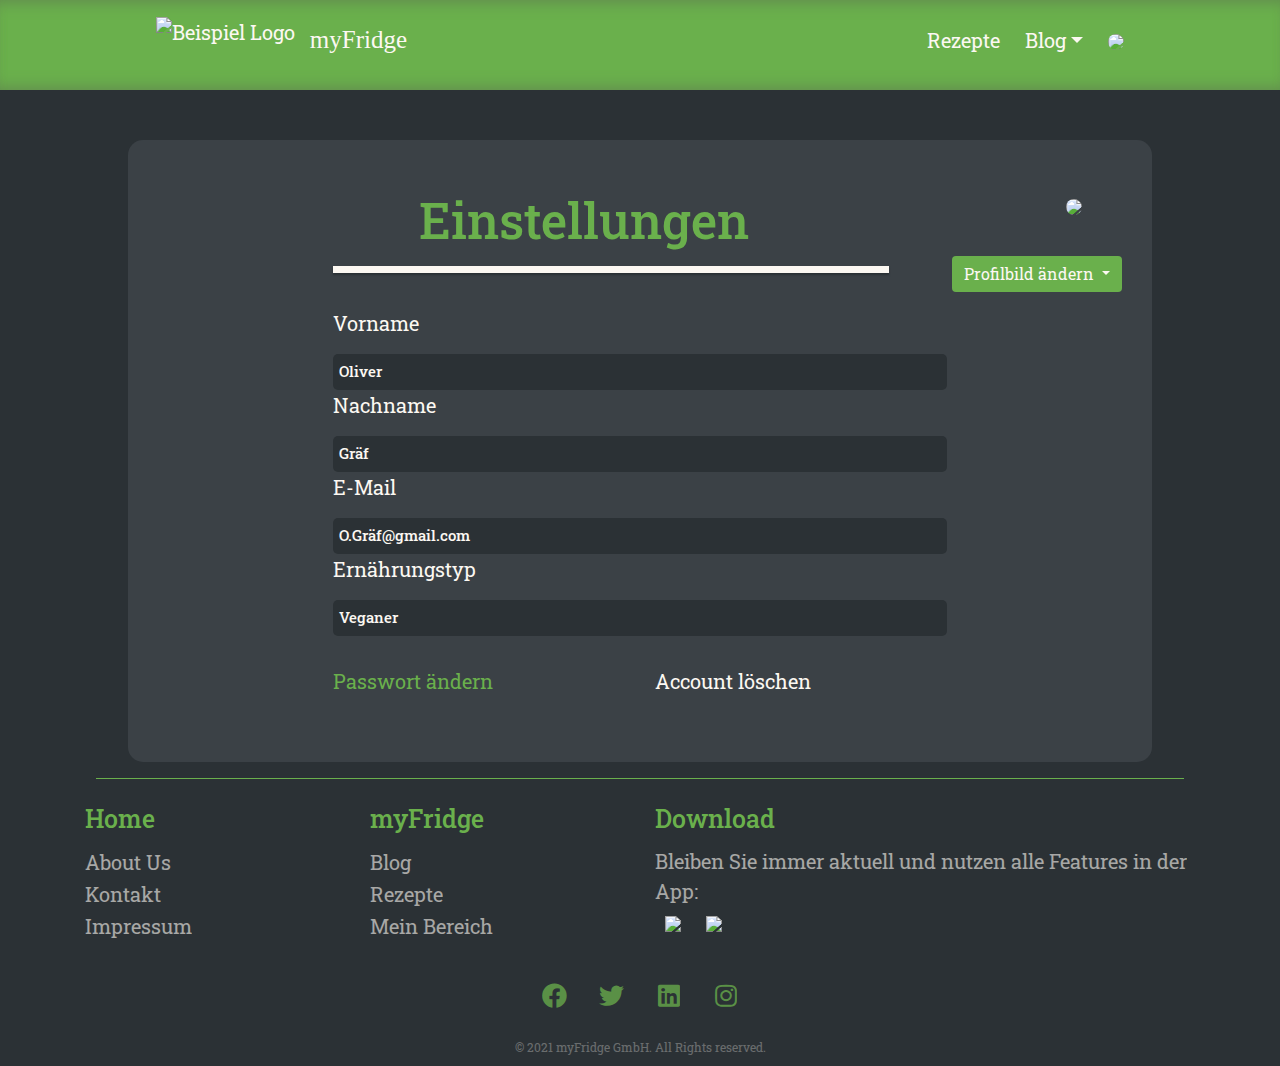
==== Einstellungen.html @ abc2461f "Create Einstellungen.html" ====
<!DOCTYPE html>
<html>

<head>
	<meta charset="utf-8">
	<meta name="viewport" content="width=device-width, initial-scale=1.0">
	<title>Home</title>
	<link rel="stylesheet" href="https://cdnjs.cloudflare.com/ajax/libs/twitter-bootstrap/4.1.3/css/bootstrap.min.css">
	<link rel="stylesheet" href="https://cdnjs.cloudflare.com/ajax/libs/font-awesome/4.7.0/css/font-awesome.min.css">
	<link rel="stylesheet" href="https://cdnjs.cloudflare.com/ajax/libs/font-awesome/5.15.1/css/all.min.css">
	<link rel="stylesheet" href="/style_main.css">
	<link rel="stylesheet" href="/style_meinBereich.css">
  <link rel="canonical" href="https://getbootstrap.com/docs/4.0/examples/floating-labels/">
</head>

<body>
	<!-- Header -->
	
		<div class="header-blue">
			<nav class="navbar navbar-dark navbar-expand-md navigation-clean-search">
				<div class="container">
					<img src="/Bilder/fridge.png" alt="Beispiel Logo" style ="height: 45px; margin-right:15px;">
                 <a class="navbar-brand" href="/index.html">myFridge</a><button class="navbar-toggler" data-toggle="collapse" data-target="#navcol-1"><span class="sr-only">Toggle navigation</span><span class="navbar-toggler-icon"></span></button>
                    <div class="collapse navbar-collapse"
                        id="navcol-1"> 
                       <form class="form-inline mr-auto" target="_self">
                        </form>
                        
                        <ul class="nav navbar-nav">
                           <span class="navbar-text"> <a href="#" class="login" >Rezepte</a></span>
                            <li class="dropdown"><a class="dropdown-toggle nav-link dropdown-toggle" data-toggle="dropdown" aria-expanded="false" href="#" style="margin-left:25px; margin-right: 0px; color: #FCF8F2;outline:none;" >Blog</a>
                                <div class="dropdown-menu" role="menu"><a class="dropdown-item" role="presentation" href="#">FAQ</a><a class="dropdown-item" role="presentation" href="#">Second Item</a><a class="dropdown-item" role="presentation" href="#">Third Item</a></div>
                            </li>
                           
                            
                       </ul> 
                     </div> 
                     <a href="/MeinBereich.html" style="text-decoration:none;"> &nbsp; &nbsp;&nbsp;&nbsp;<img src="Bilder/avatare/standard.png" style="height:50px;border-radius:25px;"> </a>
                </div>
            </nav> 
            
      </div>
    
    <!-- Header Ende -->

    <!-- To Top Button -->
    <button onclick="topFunction()" id="myBtn" title="Go to top"><i class="fas fa-caret-up"></i></button>
    <!-- End Button to top -->

<div class="box_style">
  <div class="row">
    <div class="col-md-9">
      <h1 style="padding-left:20%;right:30%;"> Einstellungen  </h1>
      <hr class="textbox" style="left:30%;right:25%;">
    </div>
    <div class="col-md-3" style="text-align:right;">
      <img id="toggleImage" src="Bilder/avatare/standard.png" style="height:100px;margin-right:70px; border-radius:50px;">
      <p>
        <div class="dropdown";>
          <button class="btn btn-secondary dropdown-toggle" type="button" id="dropdownMenuButton" data-toggle="dropdown" aria-haspopup="true" aria-expanded="false">
          Profilbild ändern
          </button> &nbsp;&nbsp;&nbsp;&nbsp;&nbsp;
      <div class="dropdown-menu settings" aria-labelledby="dropdownMenuButton">
        <a class="dropdown-item settings" onclick="toggleImage(1);" href="#">Frau</a>
        <a class="dropdown-item settings" onclick="toggleImage(2);"  href="#">Mann</a>
        <a class="dropdown-item settings" onclick="toggleImage(3);" href="#">Standard</a>
      </div>
      </div>
        <!--
        <a class="dropdown-toggle" data-toggle="dropdown" aria-expanded="false" href="#" style="color: #FCF8F2;outline:none;" >Profilbild ändern</a>
          <div class="dropdown-menu" role="menu"><a class="dropdown-item" role="presentation" href="#" onclick="toggleImage(1)">Woman</a><a class="dropdown-item" role="presentation" href="#" onclick="toggleImage(2)">Man</a><a class="dropdown-item" role="presentation" href="#" onclick="toggleImage(3)">Standard</a></div>
          -->
      </p>
      <script>
      function toggleImage(imgEl) {
      var img1 = "Bilder/avatare/woman.png";
      var img2 = "Bilder/avatare/man.png";
      var img3 = "Bilder/avatare/standard.png";
   
      var imgElement = document.getElementById('toggleImage');

      if(imgEl === 1)
        {
          imgElement.src = (imgElement.src === img1)? img2 : img1;
        }else if(imgEl ===2){
          imgElement.src = (imgElement.src === img2)? img1 : img2;
        }else if(imgEl ===3){
          imgElement.src = (imgElement.src === img3)? img1 : img3;
        }
      }
</script>




    </div>
  </div>
  <div class="row boody">
    <div class="col-md">    
      <p>Vorname</p>
      <div contenteditable="true" class="setting_elements_style"><h4>Oliver</h4></div>
      
      <p class="settings_elements_style">Nachname</p>
      <div contenteditable="true" class="setting_elements_style"><h4>Gräf</h4></div>
      <p class="settings_elements_style">E-Mail</p>
      <div contenteditable="true" class="setting_elements_style"><h4>O.Gräf@gmail.com</h4></div>
      <p class="settings_elements_style">Ernährungstyp </p>
      <div contenteditable="true" class="setting_elements_style"><h4>Veganer</h4></div>
      <br>
    </div>
  </div>
  <div class="row boody">
    <div class="col-md-6">
      <p style="color:#6AB04C;">Passwort ändern</p>
    </div>
    <div class="col-md-6">
      <p>Account löschen</p>
    </div>
  </div>
</div>
   
<!-- Footer -->
  <hr class = "footerline"> 
    <div class="footer">
        <footer>
            <div class="container">
                <div class="row">
                  
                    <div class="col-sm-6 col-md-3 item">
                        <h3>Home</h3>
                        <ul>
                            <li><a href="#">About Us</a></li>
                            <li><a href="#">Kontakt</a></li>
                            <li><a href="/Impressum.html">Impressum</a></li>
                        </ul>
                    </div>
                    <div class="col-sm-6 col-md-3 item">
                        <h3>myFridge</h3>
                        <ul>
                            <li><a href="#">Blog</a></li>
                            <li><a href="#">Rezepte</a></li>
                            <li><a href="/MeinBereich.html">Mein Bereich</a></li>
                        </ul>
                    </div>
                    <div class="col-md-6 item text">
                        <h3>Download</h3>
                        <p>Bleiben Sie immer aktuell und nutzen alle Features in der App:</p>
                       <a href="#"><img class = "app" src="/Bilder/applestore.png" height="45"></a>
                        <a href="#">
                        <img class = "app" src=" /Bilder/googleplay.png" height="45"></a>
                    </div>
                    <div class="col item social">
                        <a href="#"><i class="fab fa-facebook"></i></a>
                        <a href="#"><i class="fab fa-twitter"></i></a>
                        <a href="#"><i class="fab fa-linkedin"></i></a>
                        <a href="#"><i class="fab fa-instagram"></i></a>
                    </div>
                </div>
                <p class="copyright">© 2021 myFridge GmbH. All Rights reserved. </p>
            </div>
        </footer>
    </div>
<!-- Footer Ende -->

<!-- Login -->
  <div class="modal fade" id="loginModal" tabindex="-1" role="dialog">
    <div class="modal-dialog modal-dialog-centered" role="document">
        <div class="modal-content">
            <div class="modal-header border-bottom-0">
              <button type="button" class="close">
                <span>&times;</span>
              </button>
            </div>
            <div class="modal-body">
              <div class="form-title text-center">
                <h1>Login</h1>
              </div>
              <div class="d-flex flex-column text-center">
                <form>
                  <div class="form-group">
                    <input class="form-control" type="email" id="email1" placeholder="Deine Email-Adresse...">
                  </div>
                  <div class="form-group">
                    <input type="password" class="form-control" id="password1" placeholder="Dein Passwort...">
                  </div>
                  <div class="signup-section text-left">
                    <h4><a href="#">Passwort vergessen?</a><h4>
                  </div>
                  <button type="button" class="btn btn-block btn-round">Login</button>
                </form>
              </div>
            </div>
              <div class="modal-footer justify-content-center">
                <div class="signup-section">
                  <h4>Noch kein Mitglied? <a href="/registrierung.html">Jetzt Registrieren</a></h4>
                </div>
              </div>
        </div>
    </div>
  </div>
<!-- Login Ende-->    

<script src="/script.js"></script>
<script src="https://cdnjs.cloudflare.com/ajax/libs/jquery/3.2.1/jquery.min.js"></script>
<script src="https://cdnjs.cloudflare.com/ajax/libs/twitter-bootstrap/4.1.3/js/bootstrap.bundle.min.js"></script>
   
   
   
<script>
  //Get the button:
  mybutton = document.getElementById("myBtn");

  // When the user scrolls down 20px from the top of the document, show the button
  window.onscroll = function() {scrollFunction()};

  function scrollFunction() {
    if (document.body.scrollTop > 20 || document.documentElement.scrollTop > 20) {
      mybutton.style.display = "block";
    } else {
      mybutton.style.display = "none";
    }
  }

  // When the user clicks on the button, scroll to the top of the document
  function topFunction() {
    document.body.scrollTop = 0; // For Safari
    document.documentElement.scrollTop = 0; // For Chrome, Firefox, IE and Opera
      }
</script>


</body>

</html>
---- style_main.css ----
@import url('https://fonts.googleapis.com/css2?family=Roboto+Slab:wght@500&display=swap');

@font-face {
    font-family: 'Pineapple Grass';
    src: url('Pineapple Grass.otf')
    format('otf');
}

* {
    box-sizing: border-box;
    margin: 0;
    padding: 0;
  }

section.content {
    margin-top:10px;
    margin-left: 10%;
    margin-right: 10%;
    margin-bottom: 10px;
}
/* Änderung der markierten Hintergrund-Farbe*/
::-moz-selection { background: #6AB04C; color: #FCF8F2;  }
::selection { background: #6AB04C; color: #FCF8F2; }

html {
    background: #FCF8F2;
    -webkit-font-smoothing: antialiased; 
    scroll-behavior: page;
}

body {
    background:#2b3135;
    color: #FCF8F2;
    font-family: 'Roboto Slab', serif;
    font-size: 20px;
}

h1 {
  font-size: 50px;
}

h2 {
  font-size: 35px;
}

h4 {
  font-size: 15px;
}

h5 {
  font-size: 12px;
  font-weight: lighter;
}

a:link {
  color: #FCF8F2;
  background-color: transparent;
  text-decoration: none;
}

a:visited {
  color: #FCF8F2;
  background-color: transparent;
  text-decoration: none;
}

/* Top Button */
#myBtn {
  display: none; /* Hidden by default */
  position: fixed; /* Fixed/sticky position */
  bottom: 20px; /* Place the button at the bottom of the page */
  right: 30px; /* Place the button 30px from the right */
  z-index: 99; /* Make sure it does not overlap */
  border: none; /* Remove borders */
  outline: none; /* Remove outline */
  background-color: #6AB04C; /* Set a background color */
  color: #2B3135; /* Text color */
  cursor: pointer; /* Add a mouse pointer on hover */
  padding: 15px; /* Some padding */
  border-radius: 10px; /* Rounded corners */
  font-size: 18px; /* Increase font size */
}

#myBtn:hover {
  /*background-color: #555;  Add a dark-grey background on hover */
  color: #FCF8F2;
}

/* Top Button Ende */
a.logbtn{
  color:#FCF8F2;
}
a.logbtn:hover{
  text-decoration:none;
  color:#2b3135;
}
/* Header-Bereich*/
.header-blue {
  /*background:linear-gradient(135deg, #172a74, #21a9af);*/
  background-color:#6AB04C;
  padding-bottom:1 px;
  font-family:'Roboto Slab', serif;
  box-shadow: 
        inset 0px 12px 15px -10px rgb(97, 138, 78),
        inset 0px -12px 15px -10px rgb(97, 138, 78);
  
}


/*
hr.header {
    border: 0;
    width: 90%;
    height: 0.1px;
    background-color: #FCF8F2;  
}*/

@media (min-width:768px) {
  .header-blue {
    padding-bottom: 10px;
  }
}

.header-blue .navbar {
  background:transparent;
  padding-top:.75rem;
  padding-bottom:.75rem;
  color:#FCF8F2;
  border-radius:0;
  box-shadow:none;
  border:none;
  
}

.header-blue .container {
  margin-left: 10%;
  margin-right: 10%;
}

@media (min-width:768px) {
  .header-blue .navbar {
    padding-top:1rem;
    padding-bottom:1rem;
  }
}

.header-blue .navbar .navbar-brand {
  font-size: 25px;
  font-family: Pineapple Grass;
  color:inherit;
  text-decoration: none;  
}

.header-blue .navbar .navbar-brand:hover {
  color:#2B3135;
   border-bottom: 4px solid #2B3135;
   transition: 0.4s;
}

.header-blue .navbar .navbar-collapse {
  border-top:1px solid rgba(255,255,255,0.3);
  margin-top:.5rem;
  text-align: left;
}

@media (min-width:768px) {
  .header-blue .navbar .navbar-collapse {
    border-color:transparent;
    margin:0;
  }
}

.header-blue .navbar .navbar-collapse span .login {
  color:#FCF8F2;
  text-decoration:none;
  margin-left: 25px;
  outline:none;
}
.header-blue .navbar .navbar-collapse span .login:visited {
  outline:none;
}

.header-blue .navbar .navbar-collapse span .login:hover {
  color:#2B3135;
  border-bottom: 4px solid #2B3135;
   transition: 0.4s;
   outline:none;
  
  
}


.header-blue .navbar .navbar-toggler {
  border-color:rgba(255,255,255,0.3);
}

.header-blue .navbar .navbar-toggler:hover, .header-blue .navbar-toggler:focus {
  color:#6AB04C;
  background:none;
}

.header-blue .navbar .navbar-nav a.active, .header-blue .navbar .navbar-nav > .show .dropdown-item {
  background: none;
  box-shadow:none;
  
}

@media (min-width: 768px) {
  
  .header-blue .navbar-nav .nav-link {
    padding-left:.7rem;
    padding-right:.7rem;
  }
  
}

@media (min-width: 992px) {
  .header-blue .navbar-nav .nav-link {
    padding-left:0;
    padding-right:0;
    margin-right:0;
    margin-left:0;
  }
}

.header-blue .navbar .navbar-nav > li > .dropdown-menu {
  margin-top:-5px;
  box-shadow:0 4px 8px rgba(0,0,0,.1);
  background-color:#2B3135;
  border-radius:15px;
  outline:none;

}
/*innerhalb von dropdown Kasten*/
.header-blue .navbar .dropdown-menu .dropdown-item:focus, .header-blue .navbar .dropdown-menu .dropdown-item {
  line-height:2;
 color:#FCF8F2;
 outline:none;
}

.header-blue .navbar .dropdown-menu .dropdown-item:focus, .header-blue .navbar .dropdown-menu .dropdown-item:hover {
  color:#6AB04C;
  background:rgb(59, 65, 70);
  outline:none;
}

.header-blue .action-button, .header-blue .action-button:not(.disabled):active {
  /*border:1px solid #2B3135;*/
  border-radius:15px;
  color:#FCF8F2;
  font-size: 20px;
  box-shadow:none;
  text-shadow:none;
  padding:.3rem .8rem;
  /*background-color:#2B3135;*/
  transition:background-color 0.25s;
  outline:none;
}

.header-blue .action-button:hover {
  color:#FCF8F2;
}

.header-blue .navbar .form-inline label {
  color:#2B3135;
}


.header-blue .hero {
  margin-top:20px;
  text-align:right;
  margin-right:0;
  padding-right:0;
}

@media (min-width:768px) {
  .header-blue .hero {
    margin-top:60px;
    text-align:right;
  }
}

.header-blue .hero h1 {
  color:#2B3135;
  font-size:40px;
  margin-top:0;
  margin-bottom:15px;
  font-weight:300;
  line-height:1.4;
}

@media (min-width:992px) {
  .header-blue .hero h1 {
    margin-top:190px;
    margin-bottom:24px;
    line-height:1.2;
    margin-right:0;
    padding-right:0;
  }
}

.header-blue .hero p {
  color:#2B3135;
  font-size:20px;
  margin-bottom:30px;
  font-weight:300;
}

.header-blue .phone-holder {
  text-align:right;
}

.header-blue div.iphone-mockup {
  position:relative;
  max-width:300px;
  margin:20px;
  display:inline-block;
}

.header-blue .iphone-mockup img.device {
  width:100%;
  height:auto;
}

.header-blue .iphone-mockup .screen {
  position:absolute;
  width:88%;
  height:77%;
  top:12%;
  border-radius:2px;
  left:6%;
  border:1px solid #444;
  background-color:#aaa;
  overflow:hidden;
  background:url(../../assets/img/screen-content-iphone-6.jpg);
  background-size:cover;
  background-position:center;
}

.header-blue .iphone-mockup .screen:before {
  content:'';
  background-color:#FCF8F2;
  position:absolute;
  width:70%;
  height:140%;
  top:-12%;
  right:-60%;
  transform:rotate(-19deg);
  opacity:0.2;
}

/* Ende Header-Bereich*/

/* Footer-Bereich*/
hr.footerline {
    border: 0;
    margin-left:7.5%;
    margin-right:7.5%;
    height: 0.1px;
    background-color: #6AB04C;
}

.footer {
  padding:10px 0;
  color:#FCF8F2;
  background-color:#2B3135;
  font-family:'Roboto Slab', serif;
}

.footer h3 {
  margin-top:0;
  margin-bottom:12px;
  /*font-weight:bold;*/
  font-size:25px;
  color: #6AB04C;
  /*border-right: 2px solid #6AB04C;*/
}

.footer ul {
  padding:0;
  list-style:none;
  line-height:1.6;
  font-size:20px;
  margin-bottom:0;
  
}

.footer ul a {
  color:inherit;
  text-decoration:none;
  opacity:0.6;
}

.footer ul a:hover {
  opacity:0.8;
}

.app {
    margin: 10px;
}

@media (max-width:767px) {
  .footer .item:not(.social) {
    text-align:center;
    padding-bottom:20px;
  }
}

.footer .item.text {
  margin-bottom:36px;
}

@media (max-width:767px) {
  .footer .item.text {
    margin-bottom:0;
  }
}

.footer .item.text p {
  opacity:0.6;
  margin-bottom:0;
}

.footer .item.social {
  text-align:center;
}

@media (max-width:991px) {
  .footer .item.social {
    text-align:center;
    margin-top:20px;
  }
}

.footer .item.social > a {
  font-size:25px;
  width:36px;
  height:36px;
  line-height:36px;
  display:inline-block;
  text-align:center;
  
  margin:0 8px;
  color:#6AB04C;
  opacity:0.75;
}

.footer .item.social > a:hover {
  opacity:0.9;
}

.footer .copyright {
  text-align:center;
  padding-top:24px;
  opacity:0.3;
  font-size:12px;
  margin-bottom:0;
}
/* Ende Footer-Bereich*/


/* Login-Bereich */
@media (min-width: 576px) {
    .modal-dialog {
      max-width: 400px;
    }
    .modal-dialog .modal-content {
      padding: 1rem;
    }
  }
  .modal-header .close {
    margin-top: -1.5rem;
  }  
  
  .form-title {
    color: #FCF8F2;
    margin: -2rem 0rem 2rem;
  }

 
  .signup-section {
    color: #FCF8F2;
    padding: 0.3rem 0rem;
  }

  .btn{
    color: #FCF8F2;
    background-color: #6AB04C;
    border: none;
    margin-top: 20px;
  }

  .btn:hover{
    background-color: #436e30;
  }

  .btn-round{
    border-radius: 15px;
  }

  .signup-section a{
    color: #6AB04C;
  }

  .modal-content {
    background-color: #2b3135;
    border-radius: 15px;
  }

  .modal-footer{
    border-top-width: 3px;
  }

  .form-group .form-control{
    color: #FCF8F2;
    background-color: #2B3135;
  }

  /* Ende Login-Bereich */
---- style_meinBereich.css ----
.box_style {
  background-color:rgb(59, 65, 70);
  color:#FCF8F2;
  margin-top:50px;
  margin-right:10%;
  margin-left:10%;
  padding-top:50px;
  padding-bottom:50px;
  font-family:'Roboto Slab', serif;
  overflow: hidden;
  border-radius: 15px;
  height:auto;
}
.boody{
  padding-left:20%;
  padding-right:20%;
}
.profileboxes{
  padding-top:25px;
  display: flex;
  align-items: center;
  justify-content: center
}

@media (min-width:768px) {
  .header-blue {
    padding-bottom: 10px;
  }
}

i.usericon{
  position: absolute;
  font-size:400%;
  color:#FCF8F2;
  right:25%;
  
}
a.user{
  position: absolute;
  color: #6AB04C;
  text-align:center;
  right:12%;
  margin-right:25px;
 
}

a.user:hover{
  color:#FCF8F2;
  text-decoration: none;
 
}
a.btnlink{
  color:#FCF8F2;
}
a.btnlink:hover{
  text-decoration:none;
  color:#2B3135;
}

.setting_elements_style {
  background-color:#2B3135;
  width:100%;
  color:#FCF8F2;
  padding-left:6px;
  padding-top:8px;
  padding-bottom:2px;
  font-family:'Roboto Slab', serif;
  overflow: hidden;
  border-radius: 5px;
  height:auto;
  outline:#6AB04C;
}

hr.textbox{
    border: 0px;
    height: 7px;
    box-shadow: 0 2px 2px 0 #2B3135;
    background-color:#FCF8F2;
    text-align:center;
   
    margin-left:27%;
}

h1{
  color:#6AB04C;
  text-align:center;
  
}
.btn.options{
  width:123px;
  height:123px;
  padding-top:40px;
  margin-right:40px;
  
}
btn.profil{
  
  background-color:#6AB04C;
}
a.profil{
  color:#FCF8F2;
}
a.profil:hover{
  color:#2B3135;;
  text-decoration: none;
}
a.profilelink{
  color:#6AB04C;
  
}
a.profilelink:hover{
  text-decoration:none;
  color:#FCF8F2;
}
.options_box{
    background: rgb(59, 65, 70);
    border-top-left-radius: 10% 50%;
    border-bottom-left-radius: 10% 50%;
    border-bottom-right-radius: 15px;
    border-top-right-radius: 15px;
    margin-top:50px;
    margin-left:10%;
    margin-right:10%;
    padding-top:50px;
    padding-bottom:50px;
}
a.options{
  color:#FCF8F2;
  
}
a.options:hover{
  color:#2B3135;
  text-decoration: none;
  background-color: none;
  box-shadow: 0 12px 16px 0 rgba(0,0,0,0.24), 0 17px 50px 0 rgba(0,0,0,0.19);
}

@-webkit-keyframes mover {
    0% { transform: translateY(0); }
    100% { transform: translateY(-20px); }
}
@keyframes mover {
    0% { transform: translateY(0); }
    100% { transform: translateY(-20px); }
}
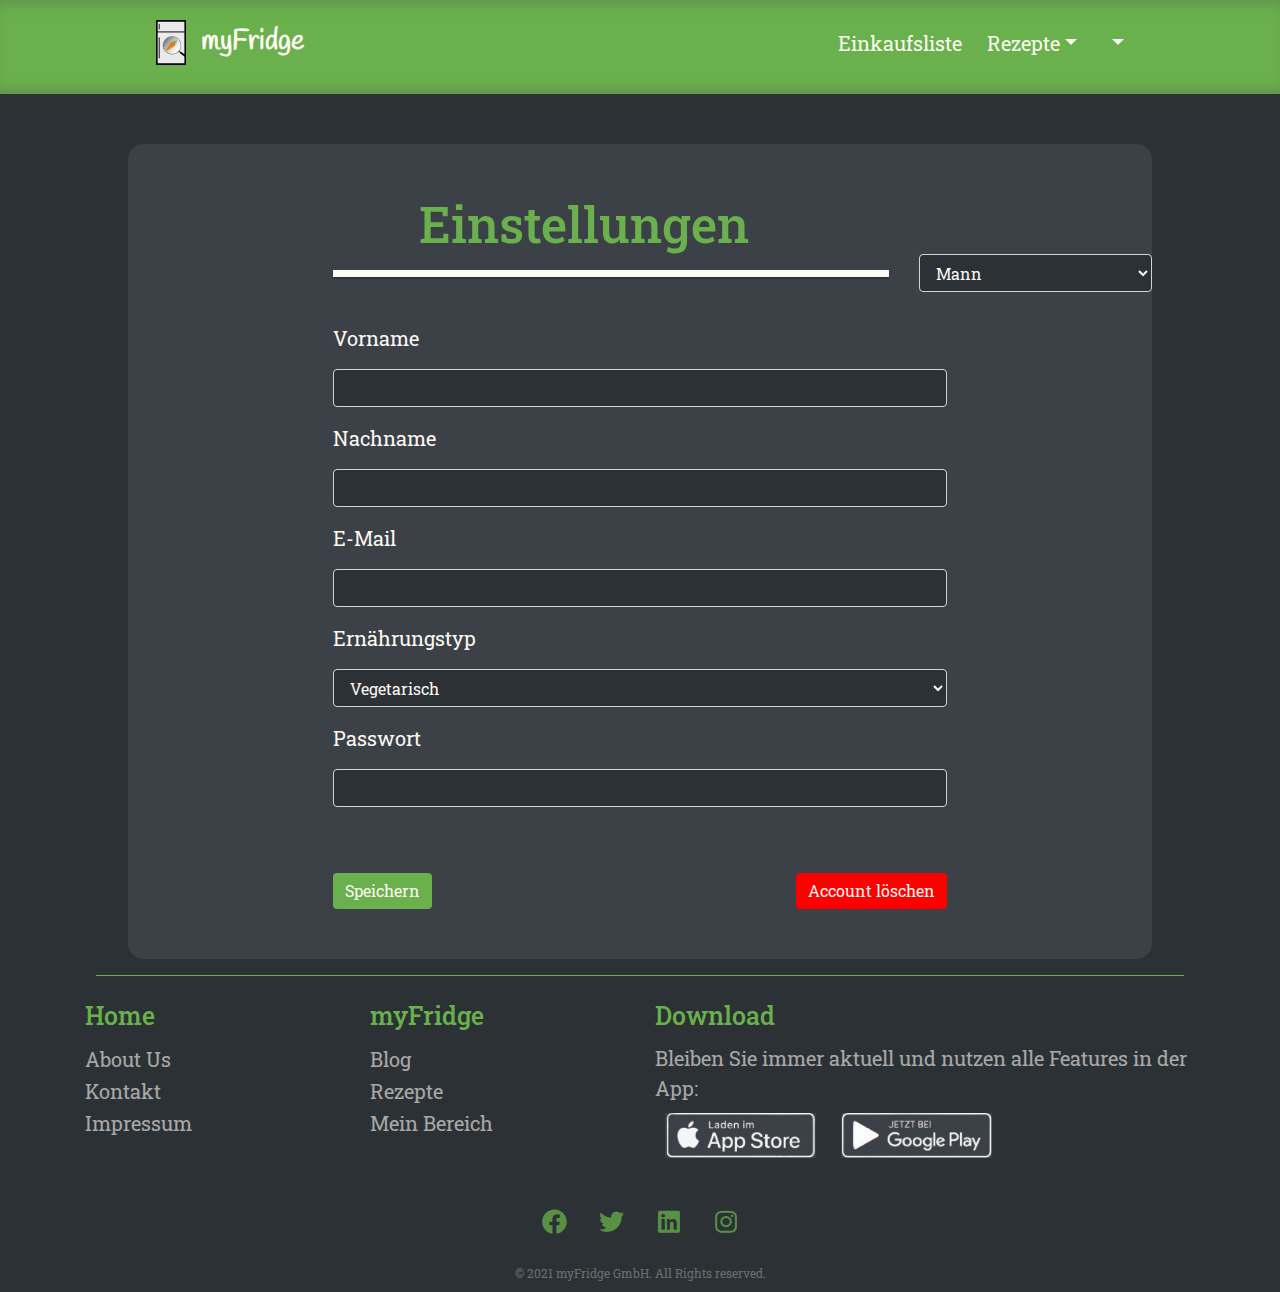
==== commit 0c1530af: "Update Einstellungen.html" ====
--- a/Einstellungen.html
+++ b/Einstellungen.html
@@ -10,36 +10,64 @@
 	<link rel="stylesheet" href="https://cdnjs.cloudflare.com/ajax/libs/font-awesome/5.15.1/css/all.min.css">
 	<link rel="stylesheet" href="/style_main.css">
 	<link rel="stylesheet" href="/style_meinBereich.css">
-  <link rel="canonical" href="https://getbootstrap.com/docs/4.0/examples/floating-labels/">
+	<link rel="canonical" href="https://getbootstrap.com/docs/4.0/examples/floating-labels/">
 </head>
 
-<body>
+<body onload="einstellungen_abfrage(), bild_abfrage('eBild'), bild_abfrage('eBild2')">
 	<!-- Header -->
-	
+	<div>
 		<div class="header-blue">
 			<nav class="navbar navbar-dark navbar-expand-md navigation-clean-search">
 				<div class="container">
-					<img src="/Bilder/fridge.png" alt="Beispiel Logo" style ="height: 45px; margin-right:15px;">
-                 <a class="navbar-brand" href="/index.html">myFridge</a><button class="navbar-toggler" data-toggle="collapse" data-target="#navcol-1"><span class="sr-only">Toggle navigation</span><span class="navbar-toggler-icon"></span></button>
-                    <div class="collapse navbar-collapse"
-                        id="navcol-1"> 
-                       <form class="form-inline mr-auto" target="_self">
-                        </form>
-                        
-                        <ul class="nav navbar-nav">
-                           <span class="navbar-text"> <a href="#" class="login" >Rezepte</a></span>
-                            <li class="dropdown"><a class="dropdown-toggle nav-link dropdown-toggle" data-toggle="dropdown" aria-expanded="false" href="#" style="margin-left:25px; margin-right: 0px; color: #FCF8F2;outline:none;" >Blog</a>
-                                <div class="dropdown-menu" role="menu"><a class="dropdown-item" role="presentation" href="#">FAQ</a><a class="dropdown-item" role="presentation" href="#">Second Item</a><a class="dropdown-item" role="presentation" href="#">Third Item</a></div>
-                            </li>
-                           
-                            
-                       </ul> 
-                     </div> 
-                     <a href="/MeinBereich.html" style="text-decoration:none;"> &nbsp; &nbsp;&nbsp;&nbsp;<img src="Bilder/avatare/standard.png" style="height:50px;border-radius:25px;"> </a>
+					<a href="/index.html">
+            <img src="/Bilder/fridge.png" alt="Beispiel Logo" style ="height: 45px; margin-right:15px;">
+          </a>
+          <a class="navbar-brand" href="/index.html">
+            <b>myFridge</b>
+          </a>
+          <button class="navbar-toggler" data-toggle="collapse" data-target="#navcol-1">
+            <span class="sr-only">Toggle navigation</span>
+            <span class="navbar-toggler-icon"></span>
+          </button>
+          
+          <div class="collapse navbar-collapse" id="navcol-1"> 
+            <form class="form-inline mr-auto" target="_self">
+            </form>
+                
+            <ul class="nav navbar-nav">
+              <span class="navbar-text">
+                <a href="/Einkaufsliste.html" class="login" >Einkaufsliste</a>
+              </span>
+
+              <li class="dropdown">
+                <a class="dropdown-toggle nav-link dropdown-toggle" data-toggle="dropdown" aria-expanded="false" href="#" style="margin-left:25px; margin-right: 0px; color: #FCF8F2;outline:none;" >Rezepte</a>
+
+                <div class="dropdown-menu" role="menu">
+                  <a class="dropdown-item" role="presentation" href="/Rezepte_uebersicht.html">Übersicht</a>
+                  <a class="dropdown-item" role="presentation" href="/MeineRezepte.html">Meine Rezepte</a>
+                  <a class="dropdown-item" role="presentation" href="/RezeptErstellen.html">Rezept erstellen</a>
+                  <a class="dropdown-item" role="presentation" href="/Rezept.html">Brownie Rezept</a>
                 </div>
-            </nav> 
-            
+              </li>
+            </ul>
+
+          </div> 
+          <a style="text-decoration:none;"> &nbsp; &nbsp;&nbsp;&nbsp;
+            <div class="dropdown";>
+              <a class="dropdown-toggle" data-toggle="dropdown" aria-haspopup="true" aria-expanded="false">
+                <img id="eBild2" src="" style="height:50px;border-radius:25px;"> 
+              </a>
+          
+                  
+              <div class="dropdown-menu settings" aria-labelledby="dropdownMenuButton">
+                <a class="dropdown-item settings" href="/MeinBereich.html">Mein Bereich</a>
+                <button class="dropdown-item settings" href="#" onclick="logoutUser()">Logout</button>
+              </div>
+            </div>
+          </a>
       </div>
+    </nav> 
+  </div>
     
     <!-- Header Ende -->
 
@@ -54,67 +82,70 @@
       <hr class="textbox" style="left:30%;right:25%;">
     </div>
     <div class="col-md-3" style="text-align:right;">
-      <img id="toggleImage" src="Bilder/avatare/standard.png" style="height:100px;margin-right:70px; border-radius:50px;">
-      <p>
-        <div class="dropdown";>
-          <button class="btn btn-secondary dropdown-toggle" type="button" id="dropdownMenuButton" data-toggle="dropdown" aria-haspopup="true" aria-expanded="false">
-          Profilbild ändern
-          </button> &nbsp;&nbsp;&nbsp;&nbsp;&nbsp;
-      <div class="dropdown-menu settings" aria-labelledby="dropdownMenuButton">
-        <a class="dropdown-item settings" onclick="toggleImage(1);" href="#">Frau</a>
-        <a class="dropdown-item settings" onclick="toggleImage(2);"  href="#">Mann</a>
-        <a class="dropdown-item settings" onclick="toggleImage(3);" href="#">Standard</a>
+      
+      
+      <img src="" id="eBild" style="height:100px;margin-right:70px; border-radius:50px;">
+      <br><br>
+      <div class="form-group">
+        <select id="avatar" class="form-control">>
+          <option value="Bilder/avatare/Mann.png">Mann</option>
+          <option value="Bilder/avatare/Frau.png">Frau</option>
+          <option value="Bilder/avatare/Standard.png">Standard</option>
+        </select>
       </div>
+      <!--
+      <input list="liste" name="liste">
+      <datalist id="liste">
+        <option value="Mann">
+        <option value="Frau">
+        <option value="Standard">
+      </datalist>
+      -->
+<!--
+      <div class="dropdown show" style="margin-left:25px; margin-right: 0px; color: #FCF8F2;outline:none;">
+        <a class="btn btn-secondary dropdown-toggle" href="#" role="button" id="dropdownMenuLink" data-toggle="dropdown" aria-haspopup="true" aria-expanded="false" style="margin-left:25px; margin-right: 0px; color: #FCF8F2;outline:none;">
+          Dropdown link
+        </a>
+
+        <div class="dropdown-menu" aria-labelledby="dropdownMenuLink">
+          <a class="dropdown-item" href="#">Action</a>
+          <a class="dropdown-item" href="#">Another action</a>
+          <a class="dropdown-item" href="#">Something else here</a>
+        </div>
       </div>
-        <!--
-        <a class="dropdown-toggle" data-toggle="dropdown" aria-expanded="false" href="#" style="color: #FCF8F2;outline:none;" >Profilbild ändern</a>
-          <div class="dropdown-menu" role="menu"><a class="dropdown-item" role="presentation" href="#" onclick="toggleImage(1)">Woman</a><a class="dropdown-item" role="presentation" href="#" onclick="toggleImage(2)">Man</a><a class="dropdown-item" role="presentation" href="#" onclick="toggleImage(3)">Standard</a></div>
-          -->
-      </p>
-      <script>
-      function toggleImage(imgEl) {
-      var img1 = "Bilder/avatare/woman.png";
-      var img2 = "Bilder/avatare/man.png";
-      var img3 = "Bilder/avatare/standard.png";
-   
-      var imgElement = document.getElementById('toggleImage');
-
-      if(imgEl === 1)
-        {
-          imgElement.src = (imgElement.src === img1)? img2 : img1;
-        }else if(imgEl ===2){
-          imgElement.src = (imgElement.src === img2)? img1 : img2;
-        }else if(imgEl ===3){
-          imgElement.src = (imgElement.src === img3)? img1 : img3;
-        }
-      }
-</script>
-
-
-
+-->
 
     </div>
   </div>
   <div class="row boody">
     <div class="col-md">    
-      <p>Vorname</p>
-      <div contenteditable="true" class="setting_elements_style"><h4>Oliver</h4></div>
+      <p class="settings_elements_style">Vorname</p>
+      <div contenteditable="true" class="form-group" ><input class="form-control" value="" id="evorname"></div>
       
       <p class="settings_elements_style">Nachname</p>
-      <div contenteditable="true" class="setting_elements_style"><h4>Gräf</h4></div>
+      <div contenteditable="true" class="form-group"><input class="form-control" id="enachname" value=""></div>
       <p class="settings_elements_style">E-Mail</p>
-      <div contenteditable="true" class="setting_elements_style"><h4>O.Gräf@gmail.com</h4></div>
-      <p class="settings_elements_style">Ernährungstyp </p>
-      <div contenteditable="true" class="setting_elements_style"><h4>Veganer</h4></div>
+      <div contenteditable="true" class="form-group"><input class="form-control" id="eemail" value=""></div>
+      <p class="settings_elements_style">Ernährungstyp</p>
+        <div class="form-group">
+          <select id="eernaehrungstyp" class="form-control">
+            <option value="Vegetarisch">Vegetarisch</option>
+            <option value="Vegan">Vegan</option>
+            <option value="Keine Präferenzen">Keine Präferenzen</option>
+            <option value="Sonstige">Sonstige</option>
+          </select>
+        </div>
+      <p class="settings_elements_style">Passwort </p>
+      <div class="form-group" contenteditable="true" type="password" ><input class="form-control" type="password" value="" id="epasswort"></div>
       <br>
     </div>
   </div>
   <div class="row boody">
-    <div class="col-md-6">
-      <p style="color:#6AB04C;">Passwort ändern</p>
-    </div>
-    <div class="col-md-6">
-      <p>Account löschen</p>
+    <div class="col">
+      <button class="btn btn-dark" type="button" style="border-color:green" onclick="updateUser()">Speichern</button>
+    </div>
+    <div class="col">
+      <button class="btn btn-red" data-toggle="modal" data-target="#deleteModal">Account löschen</button>
     </div>
   </div>
 </div>
@@ -167,7 +198,7 @@
     <div class="modal-dialog modal-dialog-centered" role="document">
         <div class="modal-content">
             <div class="modal-header border-bottom-0">
-              <button type="button" class="close">
+              <button type="button" class="close" data-dismiss="modal">
                 <span>&times;</span>
               </button>
             </div>
@@ -198,9 +229,69 @@
         </div>
     </div>
   </div>
-<!-- Login Ende-->    
+<!-- Login Ende-->   
+
+<!-- Account Löschen -->
+ <div class="modal fade" id="deleteModal" tabindex="-1" role="dialog">
+    <div class="modal-dialog modal-dialog-centered" role="document">
+        <div class="modal-content">
+            <div class="modal-header border-bottom-0">
+              <button type="button" class="close" data-dismiss="modal">
+                <span>&times;</span>
+              </button>
+            </div>
+            <div class="modal-body">
+              <div class="form-title text-center">
+                <h2>Willst du den Account wirklich löschen?</h2>
+              </div>
+              <div class="d-flex flex-column text-center">
+                <form>
+                  
+                  <button type="button" class="btn btn-red btn-block btn-round" onclick="deleteUser()">Löschen</button>
+                  </br><br>
+                  <button type="button" class="btn btn-block btn-round btn-close" data-dismiss="modal">Zurück</button>
+                </form>
+              </div>
+            </div>
+              
+        </div>
+    </div>
+  </div>
+<!-- Account Löschen Ende -->
+
+<!-- Abmelden 
+ <div class="modal fade" id="logoutModal" tabindex="-1" role="dialog">
+    <div class="modal-dialog modal-dialog-centered" role="document">
+        <div class="modal-content">
+            <div class="modal-header border-bottom-0">
+              <button type="button" class="close" data-dismiss="modal">
+                <span>&times;</span>
+              </button>
+            </div>
+            <div class="modal-body">
+              <div class="form-title text-center">
+                <h2>Willst du dich ausloggen?</h2>
+              </div>
+              <div class="d-flex flex-column text-center">
+                <form>
+                  
+                  <button type="button" class="btn btn-red btn-block btn-round" onclick="logoutUser()">Logout</button>
+                  </br><br>
+                  <button type="button" class="btn btn-block btn-round btn-close" data-dismiss="modal">Zurück</button>
+                </form>
+              </div>
+            </div>
+              
+        </div>
+    </div>
+  </div>
+
+ Abmelden Ende -->
+
 
 <script src="/script.js"></script>
+<script src="/js/requests.js"></script>
+<script src="/js/handleForms.js"></script>
 <script src="https://cdnjs.cloudflare.com/ajax/libs/jquery/3.2.1/jquery.min.js"></script>
 <script src="https://cdnjs.cloudflare.com/ajax/libs/twitter-bootstrap/4.1.3/js/bootstrap.bundle.min.js"></script>
    
--- a/style_main.css
+++ b/style_main.css
@@ -1,10 +1,4 @@
-@import url('https://fonts.googleapis.com/css2?family=Roboto+Slab:wght@500&display=swap');
-
-@font-face {
-    font-family: 'Pineapple Grass';
-    src: url('Pineapple Grass.otf')
-    format('otf');
-}
+@import url('https://fonts.googleapis.com/css2?family=Handlee&family=Roboto+Slab:wght@500&display=swap');
 
 * {
     box-sizing: border-box;
@@ -41,6 +35,10 @@
 
 h2 {
   font-size: 35px;
+}
+
+h3 {
+  font-size: 25px;
 }
 
 h4 {
@@ -145,10 +143,11 @@
 }
 
 .header-blue .navbar .navbar-brand {
-  font-size: 25px;
-  font-family: Pineapple Grass;
+  font-size: 28px;
+  font-family: 'Handlee', cursive;
   color:inherit;
   text-decoration: none;  
+  transition: 0.4s;
 }
 
 .header-blue .navbar .navbar-brand:hover {
@@ -175,6 +174,7 @@
   text-decoration:none;
   margin-left: 25px;
   outline:none;
+  transition: 0.4s;
 }
 .header-blue .navbar .navbar-collapse span .login:visited {
   outline:none;
@@ -184,9 +184,7 @@
   color:#2B3135;
   border-bottom: 4px solid #2B3135;
    transition: 0.4s;
-   outline:none;
-  
-  
+   outline:none;  
 }
 
 
@@ -516,4 +514,10 @@
     background-color: #2B3135;
   }
 
+  .false-login-div{
+    background: rgb(184, 78, 78);
+    color: #FCF8F2;
+    font-size: 18px;
+  }
+  
   /* Ende Login-Bereich */
--- a/style_meinBereich.css
+++ b/style_meinBereich.css
@@ -28,6 +28,14 @@
   }
 }
 
+.dropdown-menu.settings{
+  background-color:#2B3135;
+  color:#FCF8F2;
+}
+.dropdown-item:hover{
+  background-color:rgb(59, 65, 70);
+  color: #6AB04C;
+}
 i.usericon{
   position: absolute;
   font-size:400%;
@@ -69,6 +77,9 @@
   border-radius: 5px;
   height:auto;
   outline:#6AB04C;
+}
+p.settings_elements_style{
+margin-top:15px;
 }
 
 hr.textbox{
@@ -143,3 +154,183 @@
     0% { transform: translateY(0); }
     100% { transform: translateY(-20px); }
 }
+
+
+
+.container_navigation
+{
+    margin: 0px 0px;    
+}
+
+.boxes {
+    display: flex;
+    justify-content: space-around;
+    align-items: center;
+}
+
+.box
+{
+ 
+    position: relative;
+    flex-basis: 150px;
+    width: 110px;
+    height: 110px;
+    background: transparent;
+    margin: 10px;
+    box-sizing: border-box; 
+    overflow: hidden;
+    border-radius: 15px; 
+}
+
+.box .icon
+{
+    position: absolute;
+    top: 0;
+    left: 0;
+    width: 100%;
+    height: 100%;
+    background: #f00;
+    transition: 0.5s;
+    z-index: 0;
+}
+
+
+.box:hover .icon
+{
+    top: 10px;
+    left: calc(50% - 40px);
+    width: 40px;
+    height: 40px;
+    border-radius: 50%;
+}
+
+.box .icon .fa
+{
+    position: relative;
+    top: 50%;
+    left: 50%;
+    transform: translate(-50%,-50%);
+    font-size: 40px;
+    transition: 0.5s;
+    color: #FCF8F2;
+}
+
+
+.box:hover .icon .fa
+{
+  font-size: 20px;
+}
+
+.box .content
+{
+    position: relative;
+    top: 100%;
+    height: calc(100% - 100px);
+    text-align: center;
+    padding: 10px;
+    box-sizing: border-box;
+    transition: 0.5s;
+    opacity: 0;
+}
+
+.box:hover .content
+{
+   top:50px;
+    opacity: 1;
+}
+
+.box .content h3
+{
+    margin: 0;
+    padding: 0;
+    color: #FCF8F2;
+    font-size: 15px;
+}
+
+.box .content p
+{
+    margin: 0;
+    padding: 0;
+    color: #FCF8F2;
+}
+
+.box:nth-child(1) .icon
+{
+    background: #6AB04C;
+}
+
+.box:nth-child(1)
+{
+    background: rgb(125, 201, 92);
+    
+}
+
+.container_navigation .box:nth-child(2) .icon
+{
+    background: #ca9c61;
+
+}
+
+.container_navigation .box:nth-child(2)
+{
+    background: #ddbf99;
+    
+}
+
+.container_navigation .box:nth-child(3) .icon
+{
+    background: #6AB04C;
+
+}
+
+.container_navigation .box:nth-child(3)
+{
+    background: rgb(125, 201, 92);
+    
+}
+
+.container_navigation .box:nth-child(4) .icon
+{
+    background: #ca9c61;
+
+}
+
+.container_navigation .box:nth-child(4)
+{
+    background: #ddbf99;
+    
+}
+
+.container_navigation .box:nth-child(5) .icon
+{
+    background: #6AB04C;
+
+}
+
+.container_navigation .box:nth-child(5)
+{
+    background: rgb(125, 201, 92);
+    
+}
+
+
+
+
+/* Delete Bereich */
+.btn-red{
+  color: #FCF8F2;
+  background-color: red;
+  border: none;
+  margin-top: 20px;
+  float:right;
+  outline:none;
+}
+
+.btn-red:hover{
+  background-color: rgb(156, 4, 4);
+  outline:none;
+}
+
+.btn-red:visited{
+  outline:none;
+}
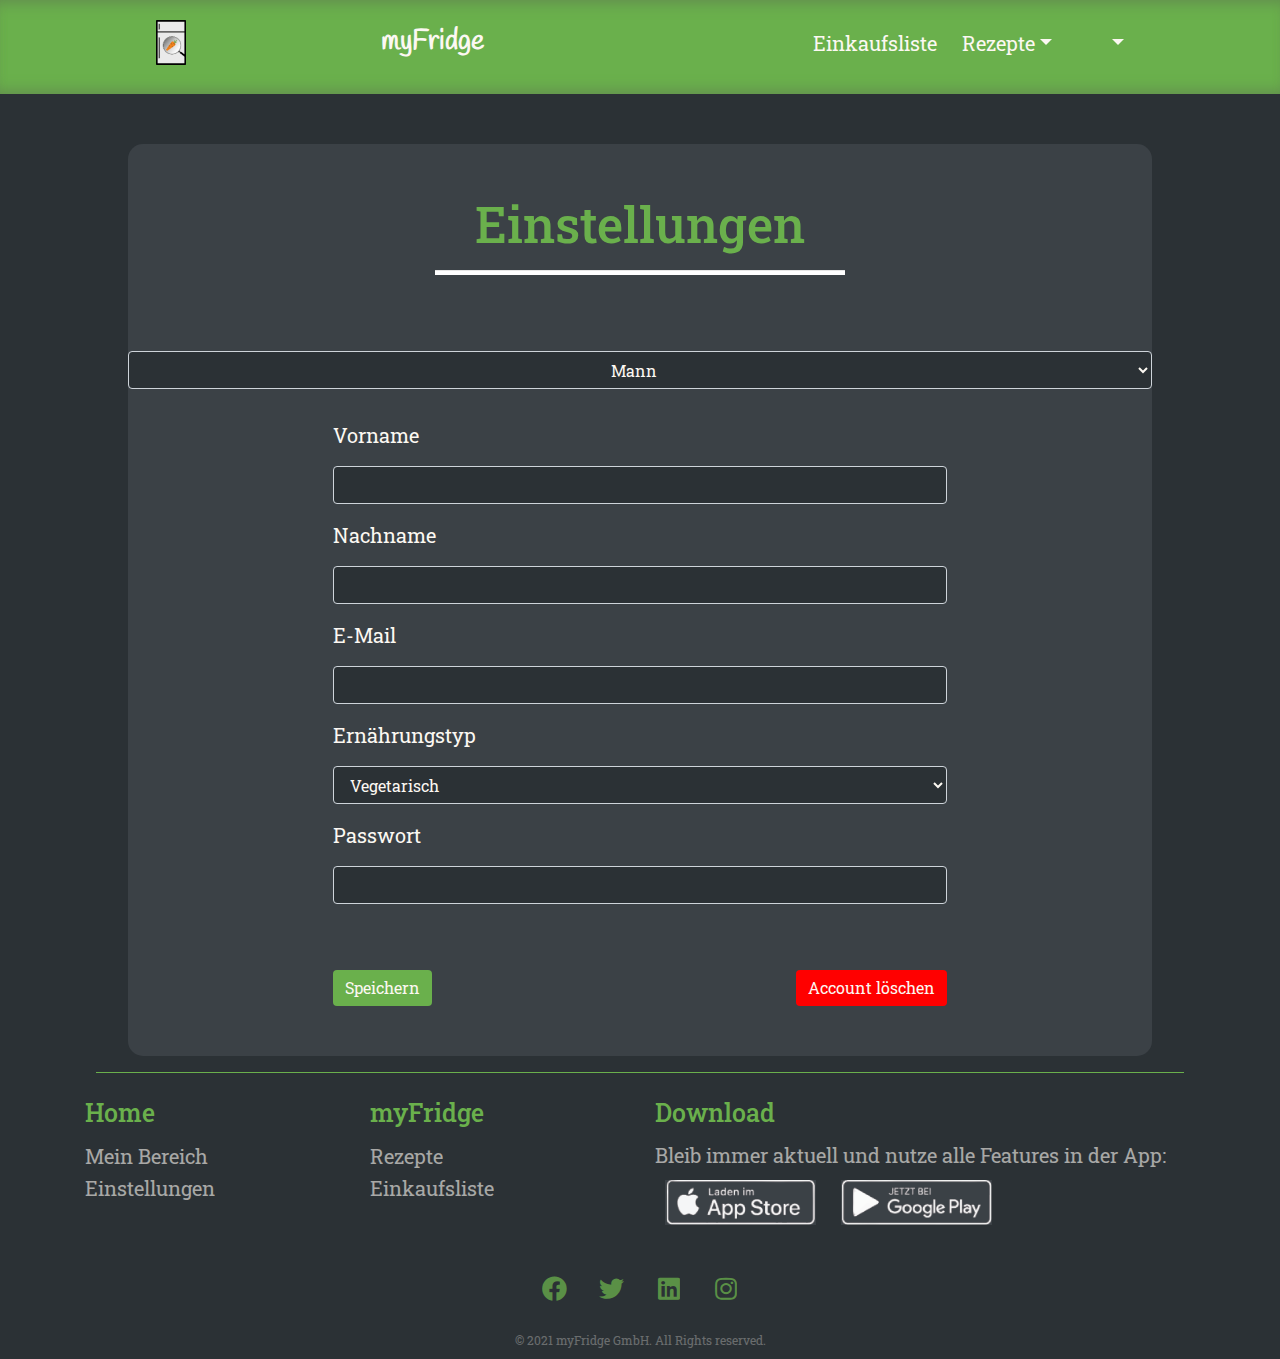
==== commit 1a8a2d18: "Update Einstellungen.html" ====
--- a/Einstellungen.html
+++ b/Einstellungen.html
@@ -4,7 +4,7 @@
 <head>
 	<meta charset="utf-8">
 	<meta name="viewport" content="width=device-width, initial-scale=1.0">
-	<title>Home</title>
+	<title>Einstellungen</title>
 	<link rel="stylesheet" href="https://cdnjs.cloudflare.com/ajax/libs/twitter-bootstrap/4.1.3/css/bootstrap.min.css">
 	<link rel="stylesheet" href="https://cdnjs.cloudflare.com/ajax/libs/font-awesome/4.7.0/css/font-awesome.min.css">
 	<link rel="stylesheet" href="https://cdnjs.cloudflare.com/ajax/libs/font-awesome/5.15.1/css/all.min.css">
@@ -14,62 +14,64 @@
 </head>
 
 <body onload="einstellungen_abfrage(), bild_abfrage('eBild'), bild_abfrage('eBild2')">
-	<!-- Header -->
+<!-- Header -->
 	<div>
-		<div class="header-blue">
+	<div class="header-blue">
 			<nav class="navbar navbar-dark navbar-expand-md navigation-clean-search">
-				<div class="container">
-					<a href="/index.html">
-            <img src="/Bilder/fridge.png" alt="Beispiel Logo" style ="height: 45px; margin-right:15px;">
+				<div class="container" id="container1">
+					<a href="/MeinBereich.html">
+          <img src="/Bilder/fridge.png" alt="Beispiel Logo" style ="height: 45px; margin-right:15px;">
+              <a class="navbar-brand" href="/MeinBereich.html">
+                <b>myFridge</b>
+              </a>
+              </div>
+              
+              <button class="navbar-toggler" data-toggle="collapse" data-target="#navcol-1">
+                <span class="sr-only">Toggle navigation</span>
+                <span class="navbar-toggler-icon"></span>
+              </button> 
           </a>
-          <a class="navbar-brand" href="/index.html">
-            <b>myFridge</b>
-          </a>
-          <button class="navbar-toggler" data-toggle="collapse" data-target="#navcol-1">
-            <span class="sr-only">Toggle navigation</span>
-            <span class="navbar-toggler-icon"></span>
-          </button>
-          
-          <div class="collapse navbar-collapse" id="navcol-1"> 
+				
+        <div class="container" id="container2">
+          <div class="collapse navbar-collapse" id="navcol-1">
             <form class="form-inline mr-auto" target="_self">
-            </form>
-                
-            <ul class="nav navbar-nav">
-              <span class="navbar-text">
-                <a href="/Einkaufsliste.html" class="login" >Einkaufsliste</a>
-              </span>
+              
+              </form>   
+                    <ul class="nav navbar-nav">
+                        <span class="navbar-text">
+                          <a href="/Einkaufsliste.html" class="login" >Einkaufsliste</a>
+                        </span>
 
               <li class="dropdown">
                 <a class="dropdown-toggle nav-link dropdown-toggle" data-toggle="dropdown" aria-expanded="false" href="#" style="margin-left:25px; margin-right: 0px; color: #FCF8F2;outline:none;" >Rezepte</a>
 
                 <div class="dropdown-menu" role="menu">
-                  <a class="dropdown-item" role="presentation" href="/Rezepte_uebersicht.html">Übersicht</a>
+                  <a class="dropdown-item" role="presentation" href="/Rezepte_uebersicht.html" >Übersicht</a>
                   <a class="dropdown-item" role="presentation" href="/MeineRezepte.html">Meine Rezepte</a>
                   <a class="dropdown-item" role="presentation" href="/RezeptErstellen.html">Rezept erstellen</a>
-                  <a class="dropdown-item" role="presentation" href="/Rezept.html">Brownie Rezept</a>
                 </div>
               </li>
             </ul>
 
-          </div> 
-          <a style="text-decoration:none;"> &nbsp; &nbsp;&nbsp;&nbsp;
-            <div class="dropdown";>
-              <a class="dropdown-toggle" data-toggle="dropdown" aria-haspopup="true" aria-expanded="false">
-                <img id="eBild2" src="" style="height:50px;border-radius:25px;"> 
-              </a>
-          
-                  
-              <div class="dropdown-menu settings" aria-labelledby="dropdownMenuButton">
-                <a class="dropdown-item settings" href="/MeinBereich.html">Mein Bereich</a>
-                <button class="dropdown-item settings" href="#" onclick="logoutUser()">Logout</button>
-              </div>
-            </div>
-          </a>
-      </div>
-    </nav> 
-  </div>
-    
-    <!-- Header Ende -->
+            
+            <a style="text-decoration:none;"> &nbsp; &nbsp;&nbsp;&nbsp;
+              <div class="dropdown"; style="margin-left:25px">
+                <a class="dropdown-toggle" data-toggle="dropdown" aria-haspopup="true" aria-expanded="false">
+                  <img id="eBild" src="" style="height:50px;border-radius:25px;"> 
+                </a>
+                <div class="dropdown-menu settings" aria-labelledby="dropdownMenuButton">
+                  <a class="dropdown-item settings" href="/MeinBereich.html">Mein Bereich</a>
+                  <button class="dropdown-item settings" href="#" onclick="logoutUser()">Logout</button>
+                </div>
+              </div>
+            </a>
+            
+          </div>             
+        </div>          
+      </nav> 
+    </div>
+  </div>
+ <!-- Header Ende -->
 
     <!-- To Top Button -->
     <button onclick="topFunction()" id="myBtn" title="Go to top"><i class="fas fa-caret-up"></i></button>
@@ -77,44 +79,22 @@
 
 <div class="box_style">
   <div class="row">
-    <div class="col-md-9">
-      <h1 style="padding-left:20%;right:30%;"> Einstellungen  </h1>
-      <hr class="textbox" style="left:30%;right:25%;">
-    </div>
-    <div class="col-md-3" style="text-align:right;">
+    <div class="col">
       
-      
-      <img src="" id="eBild" style="height:100px;margin-right:70px; border-radius:50px;">
+      <h1 style="text-align:center;align:center;"> Einstellungen  </h1>
+      <hr style="width:40%; margin-left:30% !important;margin-right:30% !important;background-color:white;height:4px;">
+      <div class ="center" style="text-align:center;">
+      <img src="" id="eBild2" style="height:100px; border-radius:50px;">
       <br><br>
-      <div class="form-group">
-        <select id="avatar" class="form-control">>
+      </div>
+      <div class="form-group sbox">
+        <select id="avatar" class="form-control" style="align-items:center;justify-content:center; display:flex; text-align:center;">
           <option value="Bilder/avatare/Mann.png">Mann</option>
           <option value="Bilder/avatare/Frau.png">Frau</option>
           <option value="Bilder/avatare/Standard.png">Standard</option>
         </select>
       </div>
-      <!--
-      <input list="liste" name="liste">
-      <datalist id="liste">
-        <option value="Mann">
-        <option value="Frau">
-        <option value="Standard">
-      </datalist>
-      -->
-<!--
-      <div class="dropdown show" style="margin-left:25px; margin-right: 0px; color: #FCF8F2;outline:none;">
-        <a class="btn btn-secondary dropdown-toggle" href="#" role="button" id="dropdownMenuLink" data-toggle="dropdown" aria-haspopup="true" aria-expanded="false" style="margin-left:25px; margin-right: 0px; color: #FCF8F2;outline:none;">
-          Dropdown link
-        </a>
-
-        <div class="dropdown-menu" aria-labelledby="dropdownMenuLink">
-          <a class="dropdown-item" href="#">Action</a>
-          <a class="dropdown-item" href="#">Another action</a>
-          <a class="dropdown-item" href="#">Something else here</a>
-        </div>
-      </div>
--->
-
+      
     </div>
   </div>
   <div class="row boody">
@@ -156,29 +136,25 @@
         <footer>
             <div class="container">
                 <div class="row">
-                  
                     <div class="col-sm-6 col-md-3 item">
                         <h3>Home</h3>
                         <ul>
-                            <li><a href="#">About Us</a></li>
-                            <li><a href="#">Kontakt</a></li>
-                            <li><a href="/Impressum.html">Impressum</a></li>
+                            <li><a href="/MeinBereich.html">Mein Bereich</a></li>
+                            <li><a href="/Einstellungen.html">Einstellungen</a></li>
                         </ul>
                     </div>
                     <div class="col-sm-6 col-md-3 item">
                         <h3>myFridge</h3>
                         <ul>
-                            <li><a href="#">Blog</a></li>
-                            <li><a href="#">Rezepte</a></li>
-                            <li><a href="/MeinBereich.html">Mein Bereich</a></li>
+                            <li><a href="/Rezepte_uebersicht.html">Rezepte</a></li>
+                            <li><a href="/Einkaufsliste.html">Einkaufsliste</a></li>
                         </ul>
                     </div>
                     <div class="col-md-6 item text">
                         <h3>Download</h3>
-                        <p>Bleiben Sie immer aktuell und nutzen alle Features in der App:</p>
+                        <p>Bleib immer aktuell und nutze alle Features in der App:</p>
                        <a href="#"><img class = "app" src="/Bilder/applestore.png" height="45"></a>
-                        <a href="#">
-                        <img class = "app" src=" /Bilder/googleplay.png" height="45"></a>
+                        <a href="#"><img class = "app" src=" /Bilder/googleplay.png" height="45"></a>
                     </div>
                     <div class="col item social">
                         <a href="#"><i class="fab fa-facebook"></i></a>
@@ -252,8 +228,7 @@
                   <button type="button" class="btn btn-block btn-round btn-close" data-dismiss="modal">Zurück</button>
                 </form>
               </div>
-            </div>
-              
+            </div>    
         </div>
     </div>
   </div>
--- a/style_main.css
+++ b/style_main.css
@@ -62,6 +62,14 @@
   text-decoration: none;
 }
 
+.dropdown-menu.settings{
+  background-color:#2B3135;
+  color:#FCF8F2;
+}
+.dropdown-item:hover{
+  background-color:rgb(59, 65, 70);
+  color: #6AB04C;
+}
 /* Top Button */
 #myBtn {
   display: none; /* Hidden by default */
